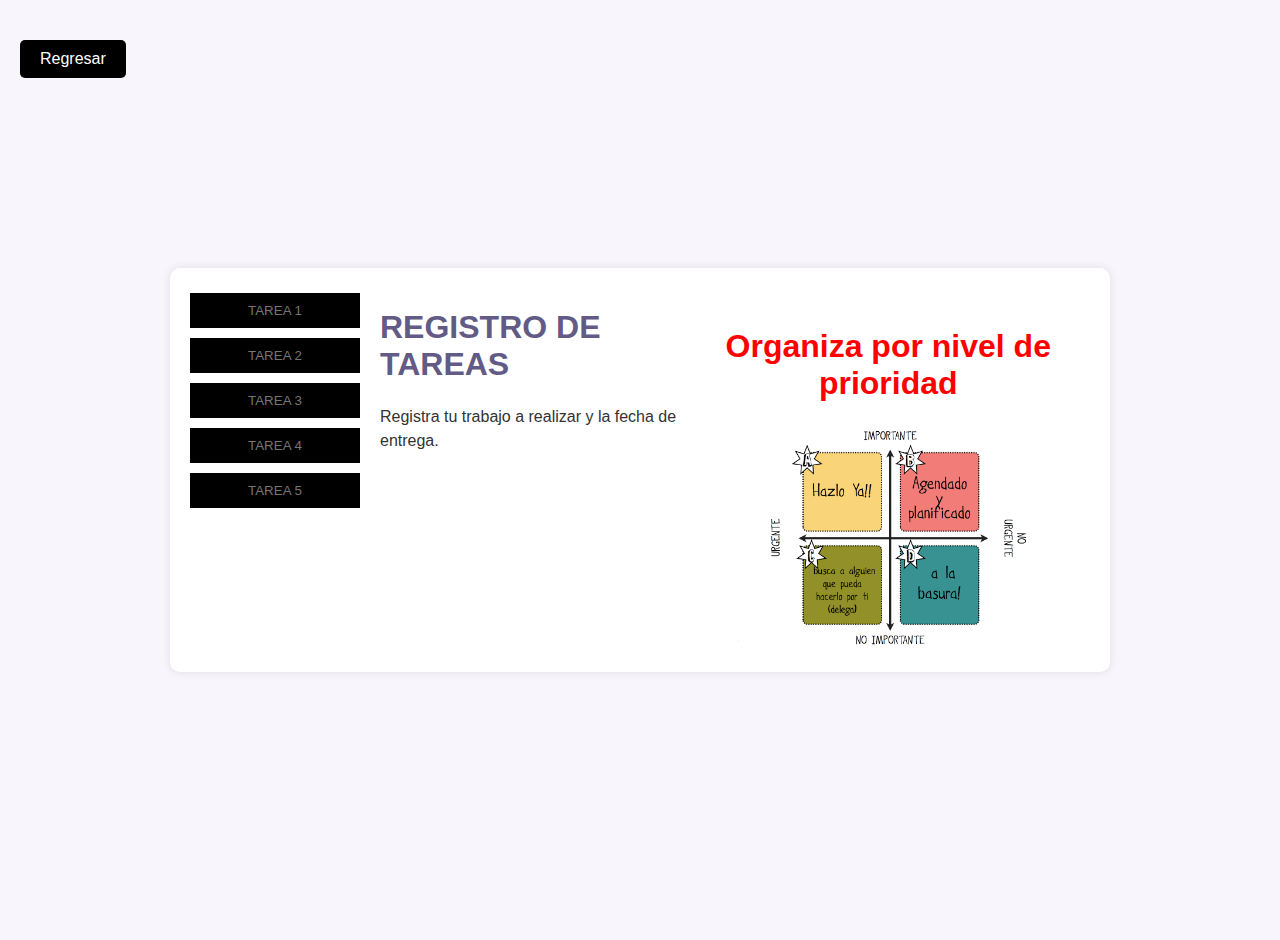
==== Vista/gestion.html @ 4b7b9da9 "Agregando cambios incluyendo submódulo" ====
<!DOCTYPE html>
<html lang="es">
<head>
    <meta charset="UTF-8">
    <meta name="viewport" content="width=device-width, initial-scale=1.0">
    <title>Registro de Tareas</title>
    <link rel="icon" type="image/png" href="img/1m.png">
    <style>
        body {
            font-family: Arial, sans-serif;
            background-color: #f8f6fc;
            margin: 0;
            padding: 0;
        }
        .btn {
            display: inline-block;
            background-color: black; /* Color de fondo negro */
            color: white; /* Color del texto blanco */
            padding: 10px 20px;
            text-align: center;
            text-decoration: none; /* Quitar subrayado */
            border-radius: 5px;
            margin-top: 20px;
            font-size: 16px;
            position: absolute;
            top: 20px;
            left: 20px;
            transition: background-color 0.3s;
        }
        .btn:hover {
            background-color: #333; /* Cambio de color cuando se pasa el cursor sobre el botón */
        }
        .container {
            display: flex;
            align-items: center;
            justify-content: center;
            height: 100vh;
            padding: 20px;
        }
        .content {
            background: white;
            padding: 20px;
            border-radius: 10px;
            box-shadow: 0 0 10px rgba(0, 0, 0, 0.1);
            display: flex;
            max-width: 900px;
            flex-direction: row;
        }
        .task-list {
            display: flex;
            flex-direction: column;
            margin-right: 20px;
        }
        .task-list input {
            background: black;
            color: white;
            border: none;
            padding: 10px;
            margin: 5px 0;
            text-align: center;
            width: 150px;
        }
        .image {
            flex: 1;
            text-align: center;
        }
        .image img {
            max-width: 100%;
            height: auto;
            border-radius: 10px;
        }
        .text h1 {
            color: #615b85;
        }
        .text p {
            font-size: 16px;
            line-height: 1.5;
            color: #333;
        }
        .priority {
            text-align: center; /* Centra la imagen y el texto dentro del contenedor */
            margin-top: 20px;
        }
        .priority h1 {
            color: red;
            font-weight: bold;
            text-decoration: none;
            text-align: center;
            margin-top: 20px;
        }
    </style>
</head>
<body>
    <!-- Botón en la parte superior -->
    <a href="inicio.html" class="btn">Regresar</a>

    <div class="container">
        <div class="content">
            <div class="task-list">
                <input type="text" placeholder="TAREA 1">
                <input type="text" placeholder="TAREA 2">
                <input type="text" placeholder="TAREA 3">
                <input type="text" placeholder="TAREA 4">
                <input type="text" placeholder="TAREA 5">
            </div>
            <div class="text">
                <h1>REGISTRO DE TAREAS</h1>
                <p>Registra tu trabajo a realizar y la fecha de entrega.</p>
            </div>
            <div class="priority">
                <h1>Organiza por nivel de prioridad</h1>
                <img src="img/15.jpg" alt="Creatividad y organización" width="300">
            </div>
        </div>
    </div>
</body>
</html>
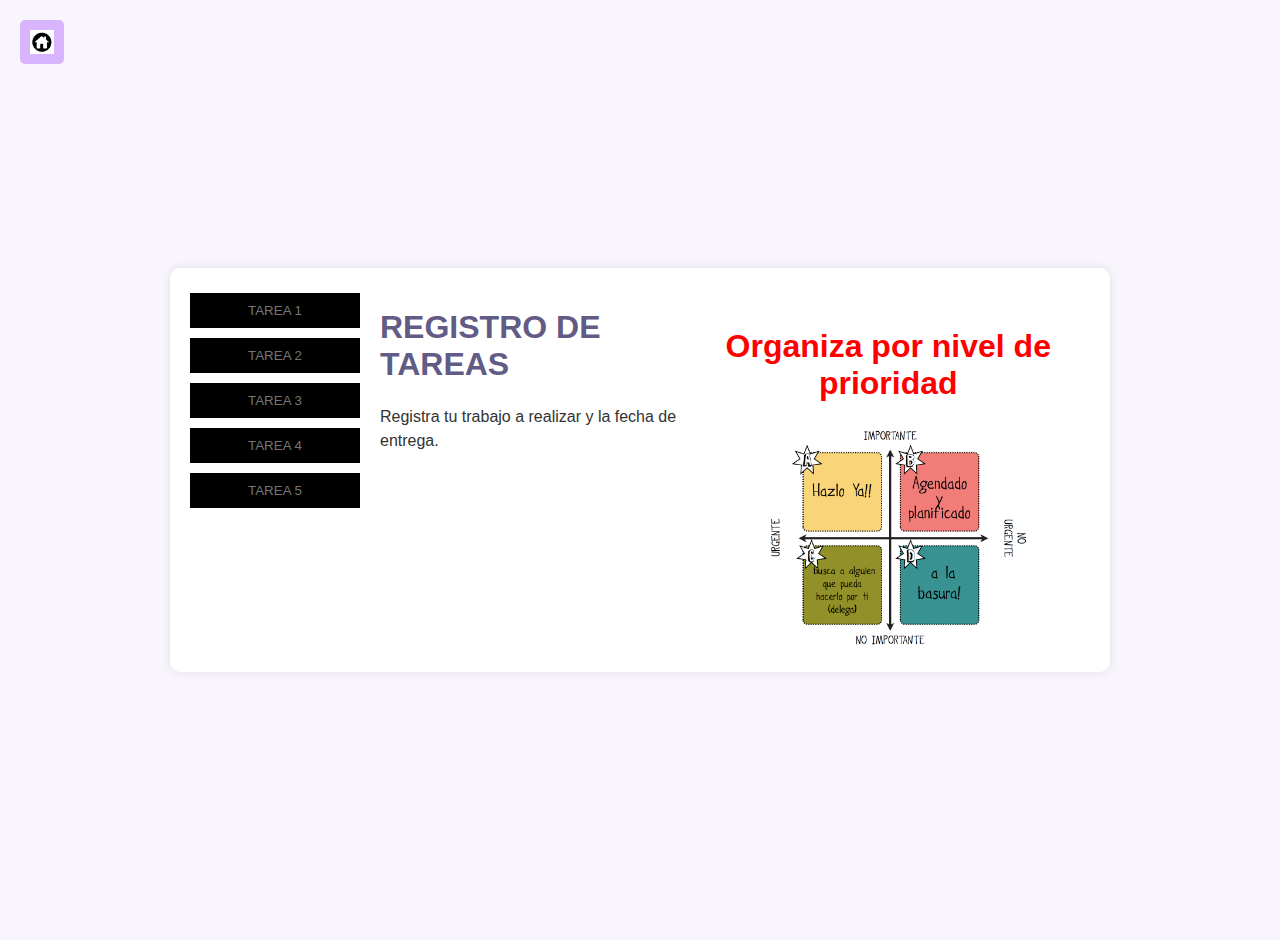
==== commit 664ed287: "nuevo" ====
--- a/Vista/gestion.html
+++ b/Vista/gestion.html
@@ -1,5 +1,6 @@
 <!DOCTYPE html>
 <html lang="es">
+
 <head>
     <meta charset="UTF-8">
     <meta name="viewport" content="width=device-width, initial-scale=1.0">
@@ -12,24 +13,31 @@
             margin: 0;
             padding: 0;
         }
+        
         .btn {
-            display: inline-block;
-            background-color: black; /* Color de fondo negro */
-            color: white; /* Color del texto blanco */
-            padding: 10px 20px;
-            text-align: center;
-            text-decoration: none; /* Quitar subrayado */
+            display: inline-flex;
+            align-items: center;
+            justify-content: center;
+            background-color: #d8b4fe;
+            padding: 10px;
             border-radius: 5px;
-            margin-top: 20px;
-            font-size: 16px;
             position: absolute;
             top: 20px;
             left: 20px;
             transition: background-color 0.3s;
+            text-decoration: none;
         }
+        
         .btn:hover {
-            background-color: #333; /* Cambio de color cuando se pasa el cursor sobre el botón */
+            background-color: #d8b4fe;
         }
+        
+        .btn img {
+            width: 24px;
+            height: 24px;
+            display: block;
+        }
+        
         .container {
             display: flex;
             align-items: center;
@@ -37,6 +45,7 @@
             height: 100vh;
             padding: 20px;
         }
+        
         .content {
             background: white;
             padding: 20px;
@@ -46,11 +55,13 @@
             max-width: 900px;
             flex-direction: row;
         }
+        
         .task-list {
             display: flex;
             flex-direction: column;
             margin-right: 20px;
         }
+        
         .task-list input {
             background: black;
             color: white;
@@ -60,27 +71,34 @@
             text-align: center;
             width: 150px;
         }
+        
         .image {
             flex: 1;
             text-align: center;
         }
+        
         .image img {
             max-width: 100%;
             height: auto;
             border-radius: 10px;
         }
+        
         .text h1 {
             color: #615b85;
         }
+        
         .text p {
             font-size: 16px;
             line-height: 1.5;
             color: #333;
         }
+        
         .priority {
-            text-align: center; /* Centra la imagen y el texto dentro del contenedor */
+            text-align: center;
+            /* Centra la imagen y el texto dentro del contenedor */
             margin-top: 20px;
         }
+        
         .priority h1 {
             color: red;
             font-weight: bold;
@@ -90,9 +108,11 @@
         }
     </style>
 </head>
+
 <body>
-    <!-- Botón en la parte superior -->
-    <a href="inicio.html" class="btn">Regresar</a>
+    <a href="inicio.html" class="btn">
+        <img src="img/icon.jpg" alt="Regresar">
+    </a>
 
     <div class="container">
         <div class="content">
@@ -114,4 +134,5 @@
         </div>
     </div>
 </body>
-</html>
+
+</html>